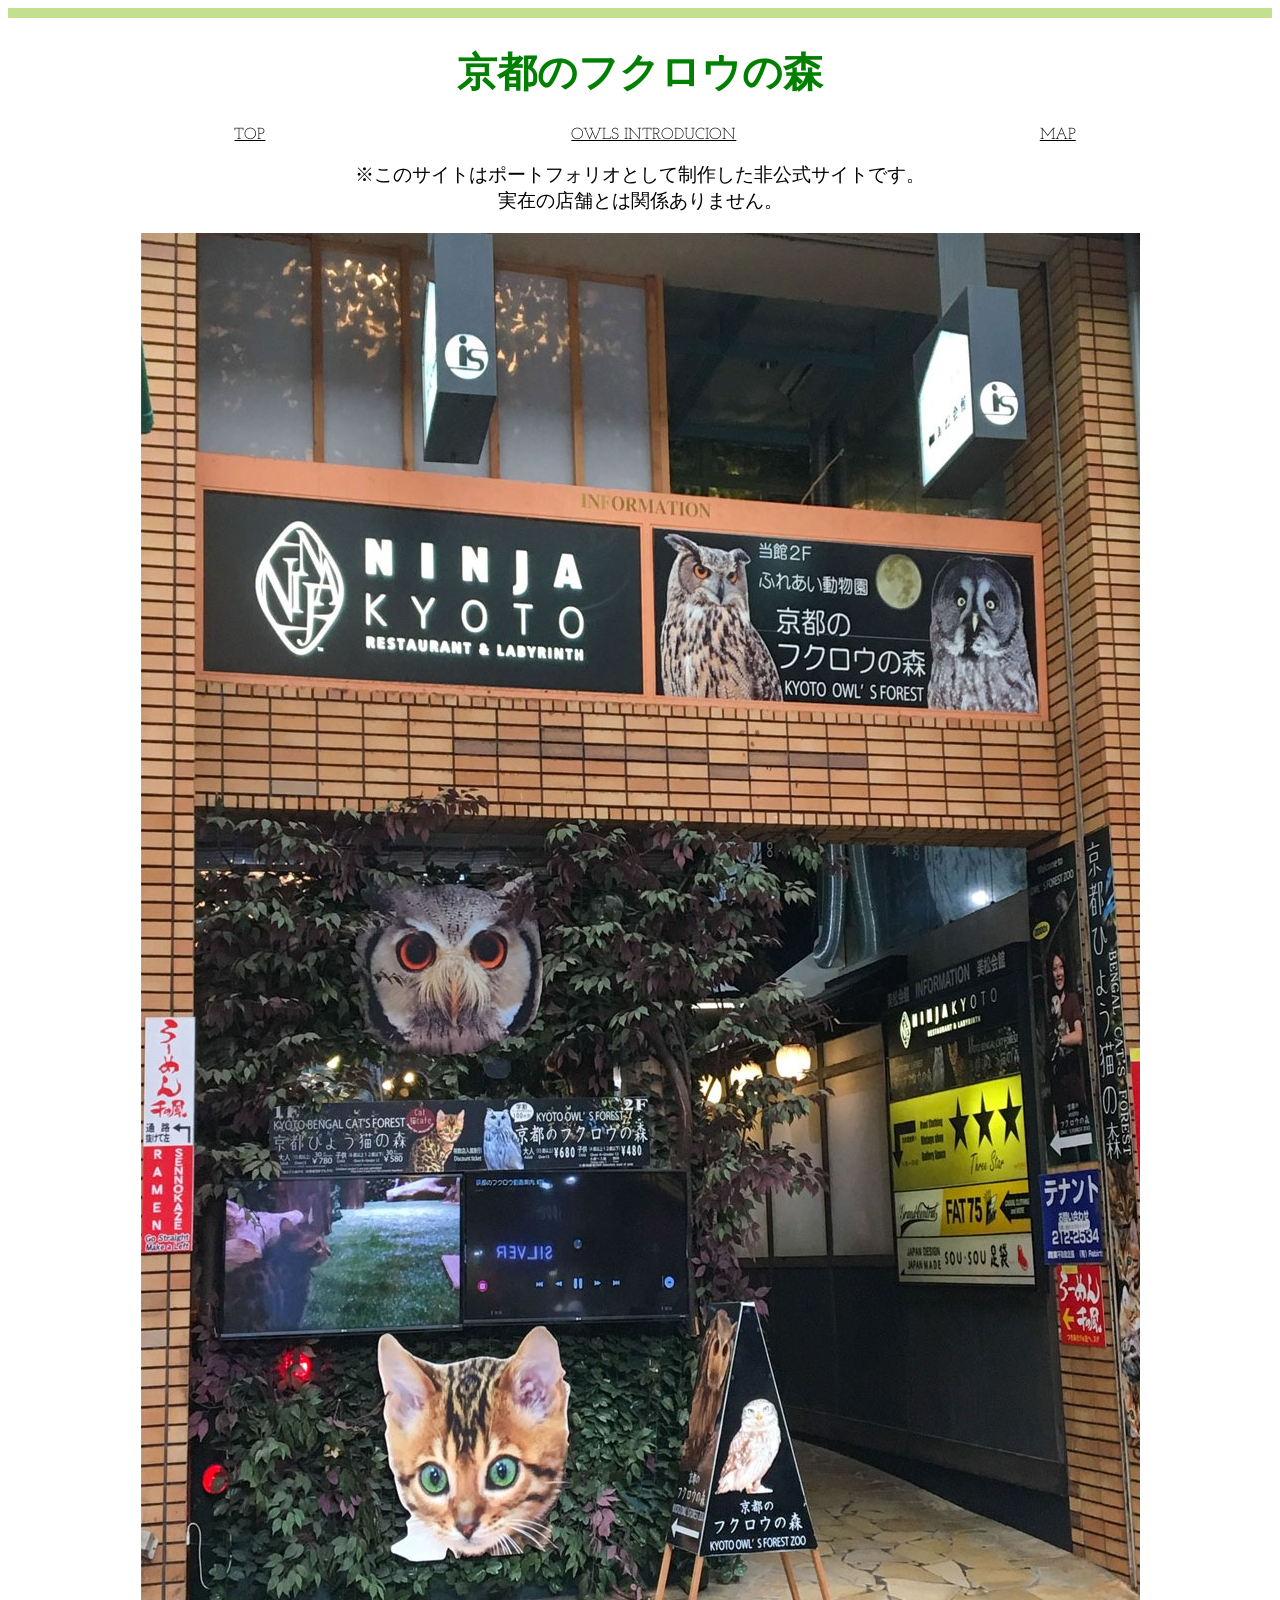
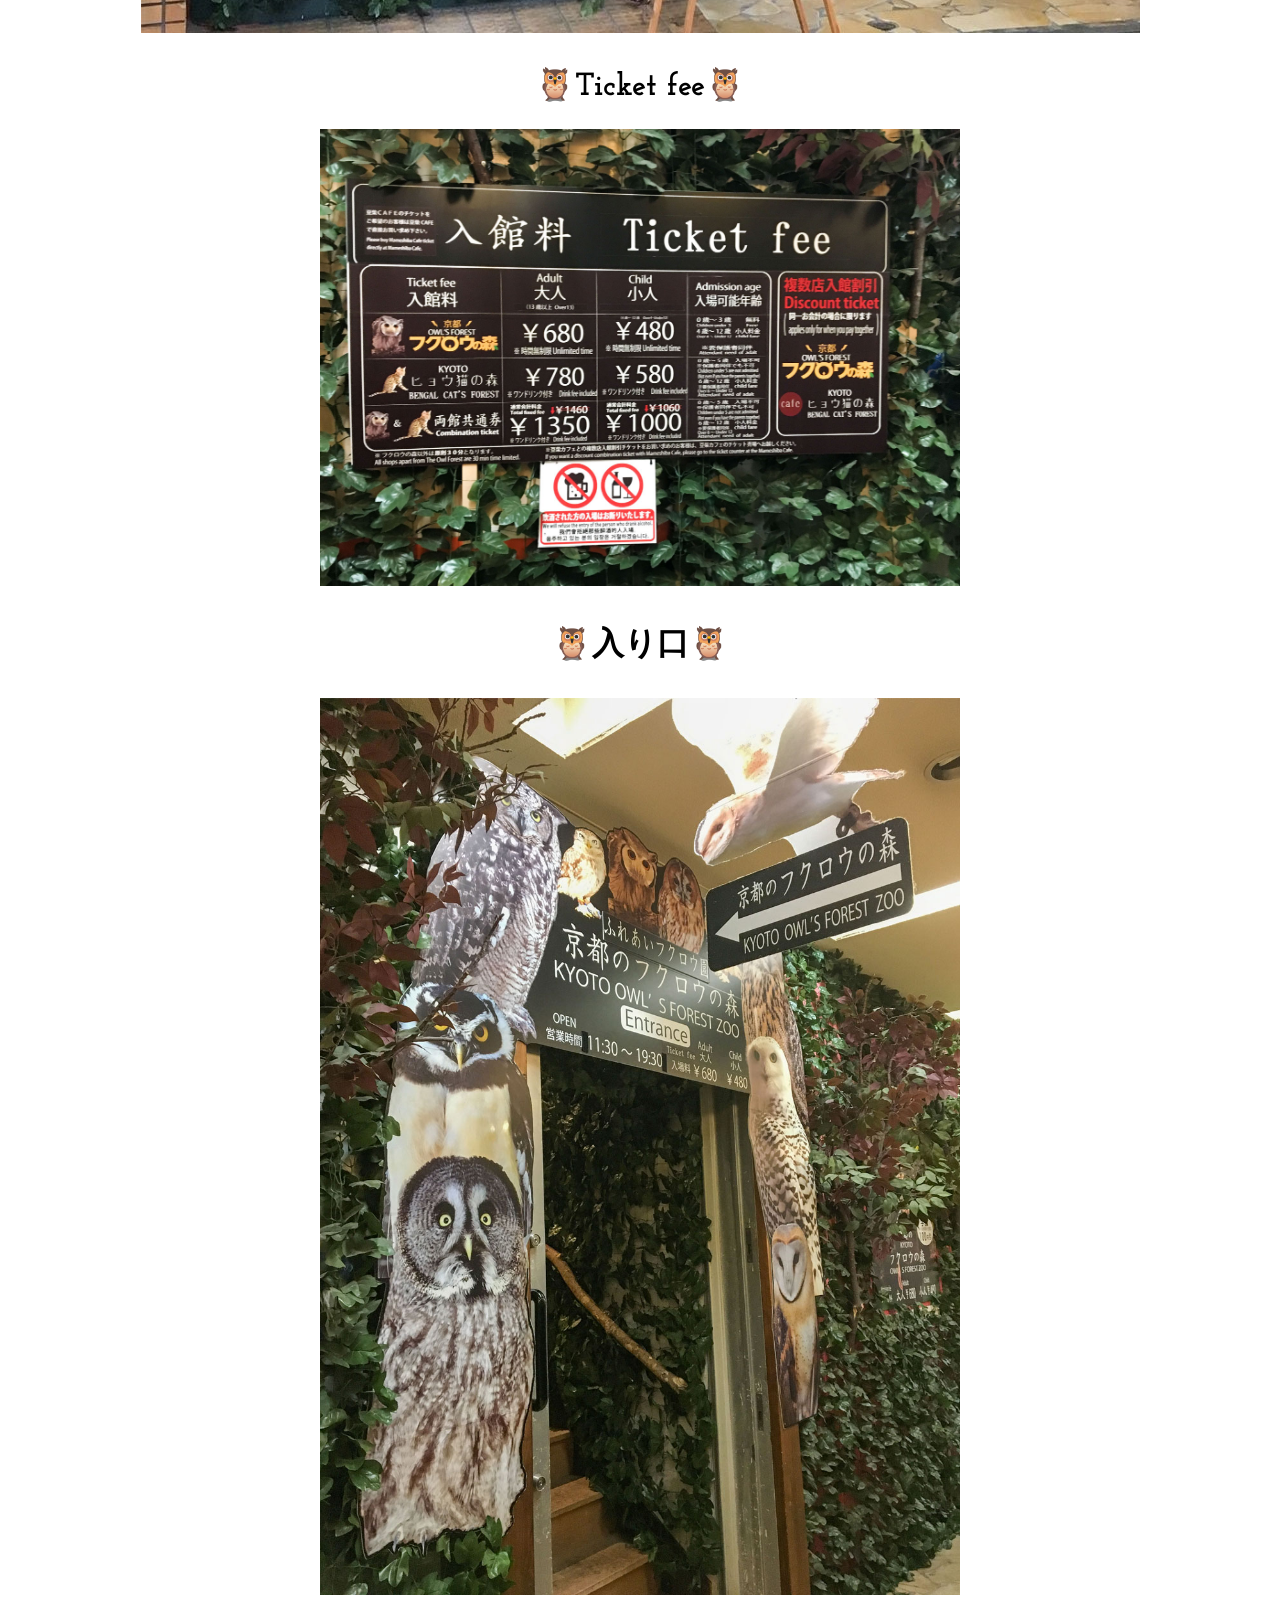
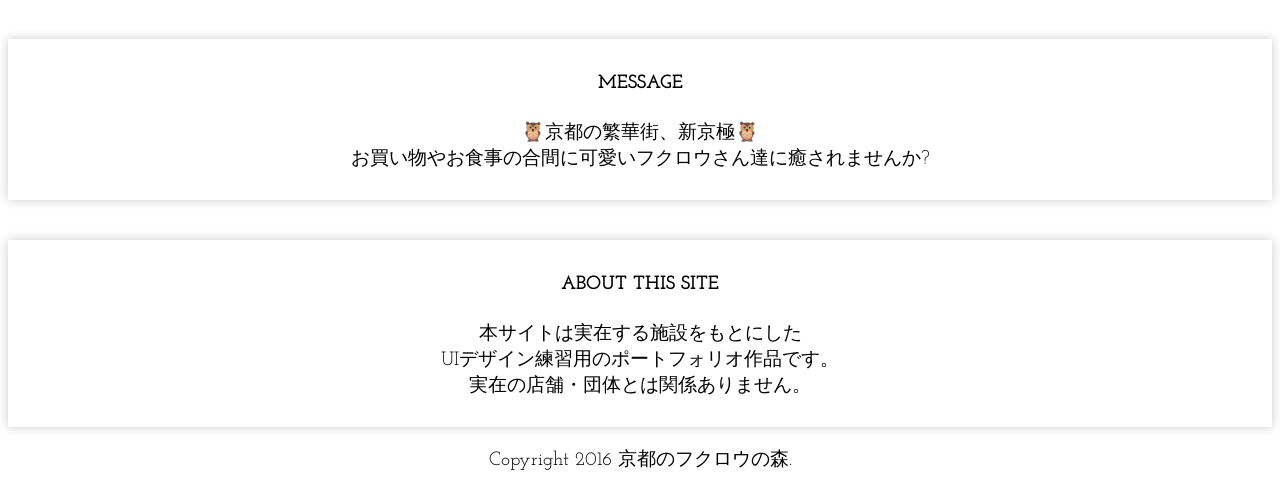
==== index.html @ 52e191ba "Add files via upload" ====
<!DOCTYPE html>
<html lang="ja" prefix="og: http://ogp.me/ns#">
    <head>
      <meta charset="utf-8">
      <meta name="author" content="京都のフクロウの森">
      <meta property="og:title" content="京都のフクロウの森">
      <meta property="og:type" content="website">
      <meta property="og:url" content="http://www.example.com">
      <meta property="og:image" content="fukurou/img1.jpg">
      <meta name="description" content="※非公式のポートフォリオサイトです">
      <meta property="og:description" content="京都のフクロウの森">
      <meta name="viewport" content="width=device-width, initial-scale=1.0">
      <title>京都のフクロウの森｜非公式ポートフォリオ</title>
      <link rel="icon" href="favicon.ico">
      <link href="css/style.css" media="all" rel="stylesheet">
      <link href="https://fonts.googleapis.com/css?family=Josefin+Slab&display=swap" rel="stylesheet">
      <meta name="robots" content="noindex, nofollow">
    </head>
<body>

  <header>
   <h1>京都のフクロウの森</h1>
   <nav>
   <ul>
   <li><a href="index.html">TOP</a></li>
   <li><a href="owls introducion.html">OWLS INTRODUCION</a></li>
   <li><a href="map.html">MAP</a></li>
   </ul>
   </nav>

    <p class="notice">
      ※このサイトはポートフォリオとして制作した非公式サイトです。<br>
      実在の店舗とは関係ありません。
    </p>
    <p><img src="fukurou/img1.jpg" alt="京都のフクロウの森"></p>
  </header>

<main>

    <div class="image-block">
      <h2>🦉Ticket fee🦉</h2>
      <img src="fukurou/img2.jpg" alt="料金">
    </div>

    <h3>🦉入り口🦉</h3>
    <div class="image-block">
      <img src="fukurou/img3.jpg" alt="入り口">
    </div>

  <section>
    <h4>MESSAGE</h4>
    <p>🦉京都の繁華街、新京極🦉<br>
    お買い物やお食事の合間に可愛いフクロウさん達に癒されませんか?</p>
  </section>

  <section class="portfolio-note">
    <h4>ABOUT THIS SITE</h4>
    <p>
      本サイトは実在する施設をもとにした<br>
      UIデザイン練習用のポートフォリオ作品です。<br>
      実在の店舗・団体とは関係ありません。
    </p>
  </section>
    </div>
</main>

    <footer>
    <p>Copyright 2016 京都のフクロウの森.</p>
    </footer>
</body>
</html>
---- css/style.css ----
h1{
color:green;
font-size:250%;
}

h2,h3{
color:black;
font-size:200%;
}

h4,p{
color:black;
font-size:120%;
}

div{
max-width:640px;
margin-right:auto;
margin-left:auto;
}

h1,h2,h3,h4,h5,li,p,footer{
text-align:center;
font-family: 'Josefin Slab', serif;
}

li{
list-style:none;
width:33%;
float:left;
}

ul:after{
content:"";
display:block;
clear:both;
}

ul{
padding:();
}

table{
width:100%;
}

th{
text-align:left;
}

.price{
text-align:right;
}

li a{
color:#000;
}

li a:hover{
text-decoration:none;
}

header{
border-top:solid 10px #c2e08f;
}

h4{
background-image:url(bg_h2.png);
background-repeat:no-repeat;
background-position:center bottom;
background-size:220px 28px;
}

section{
box-shadow:0 0 10px 0 #ccc;
margin-top:40px;
padding-top:10px;
padding-right:20px;
padding-bottom:10px;
padding-left:20px;
}

th img{
border-radius:6px;
}
img{
max-width:100%;
}
iframe{
max-width:100%;
}
.resizeimage img {
width: 100%;
}
.resizeimage img {
width: 100%;
}
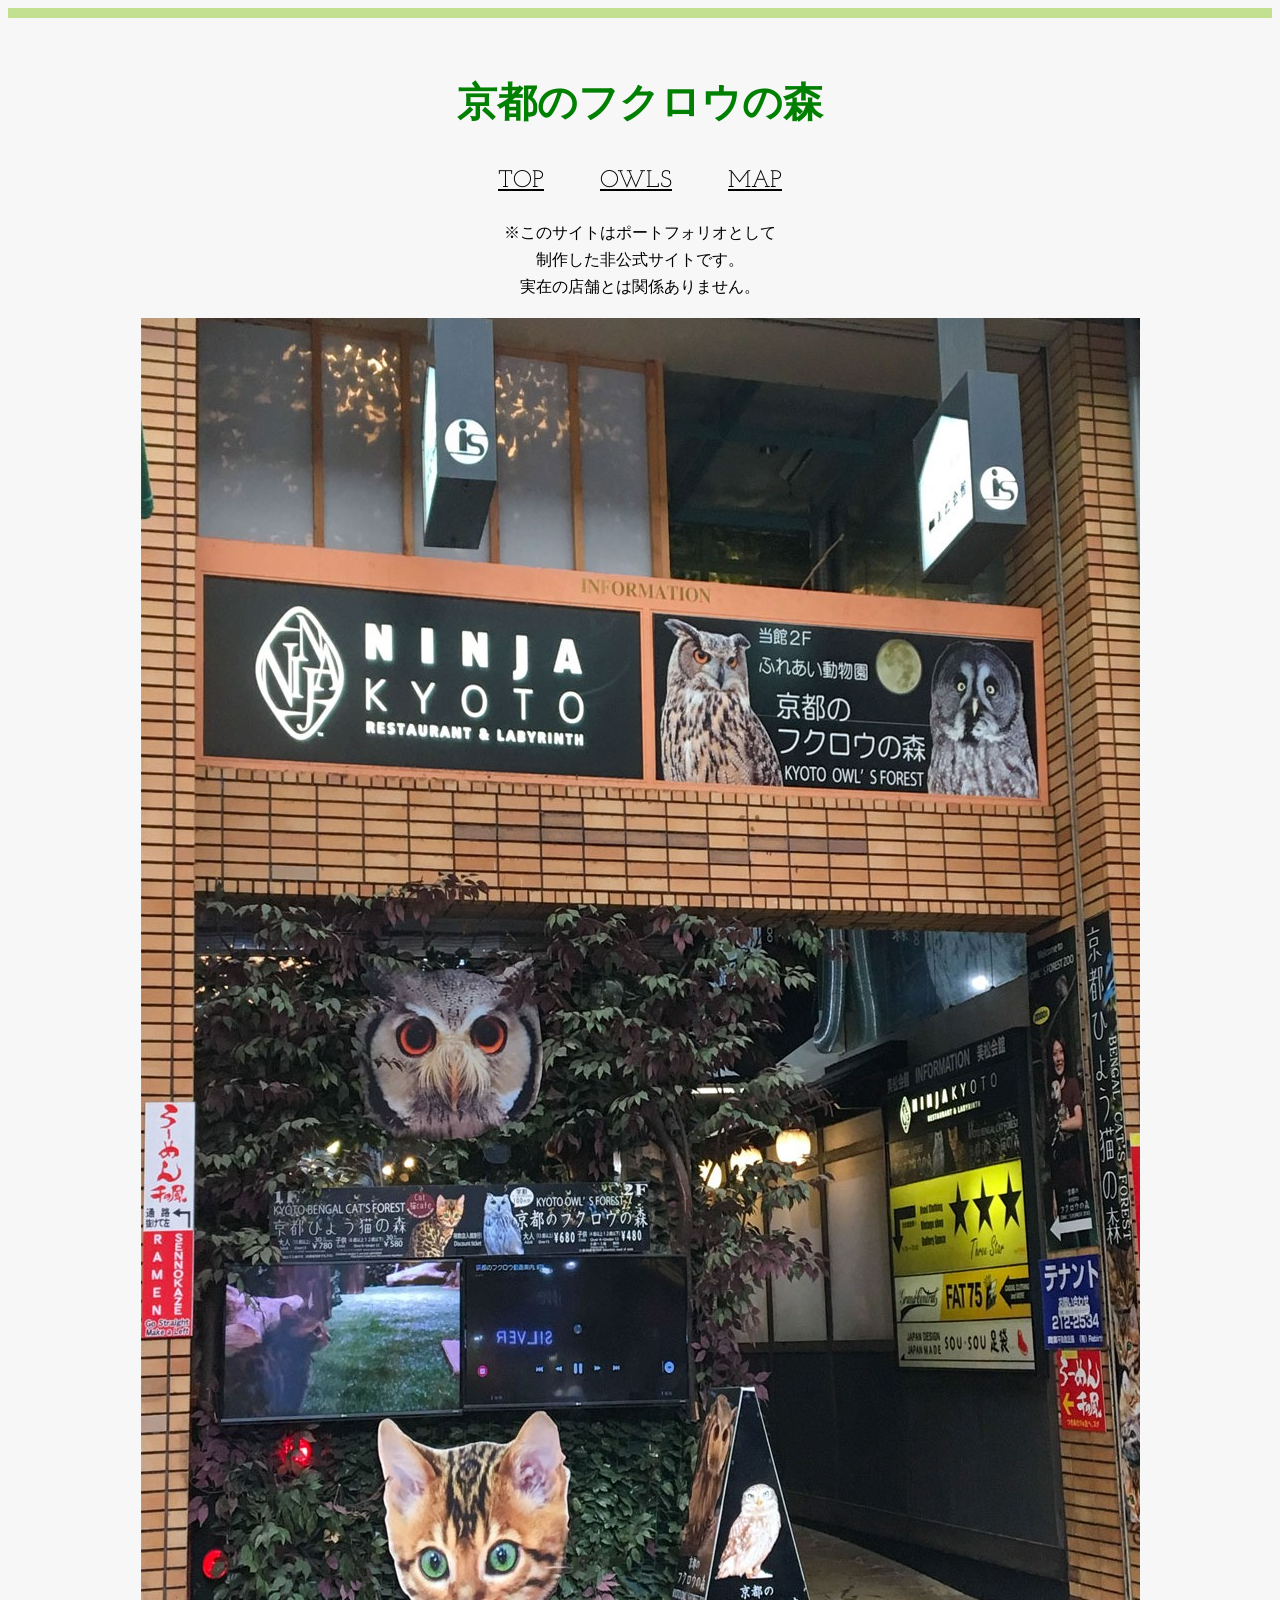
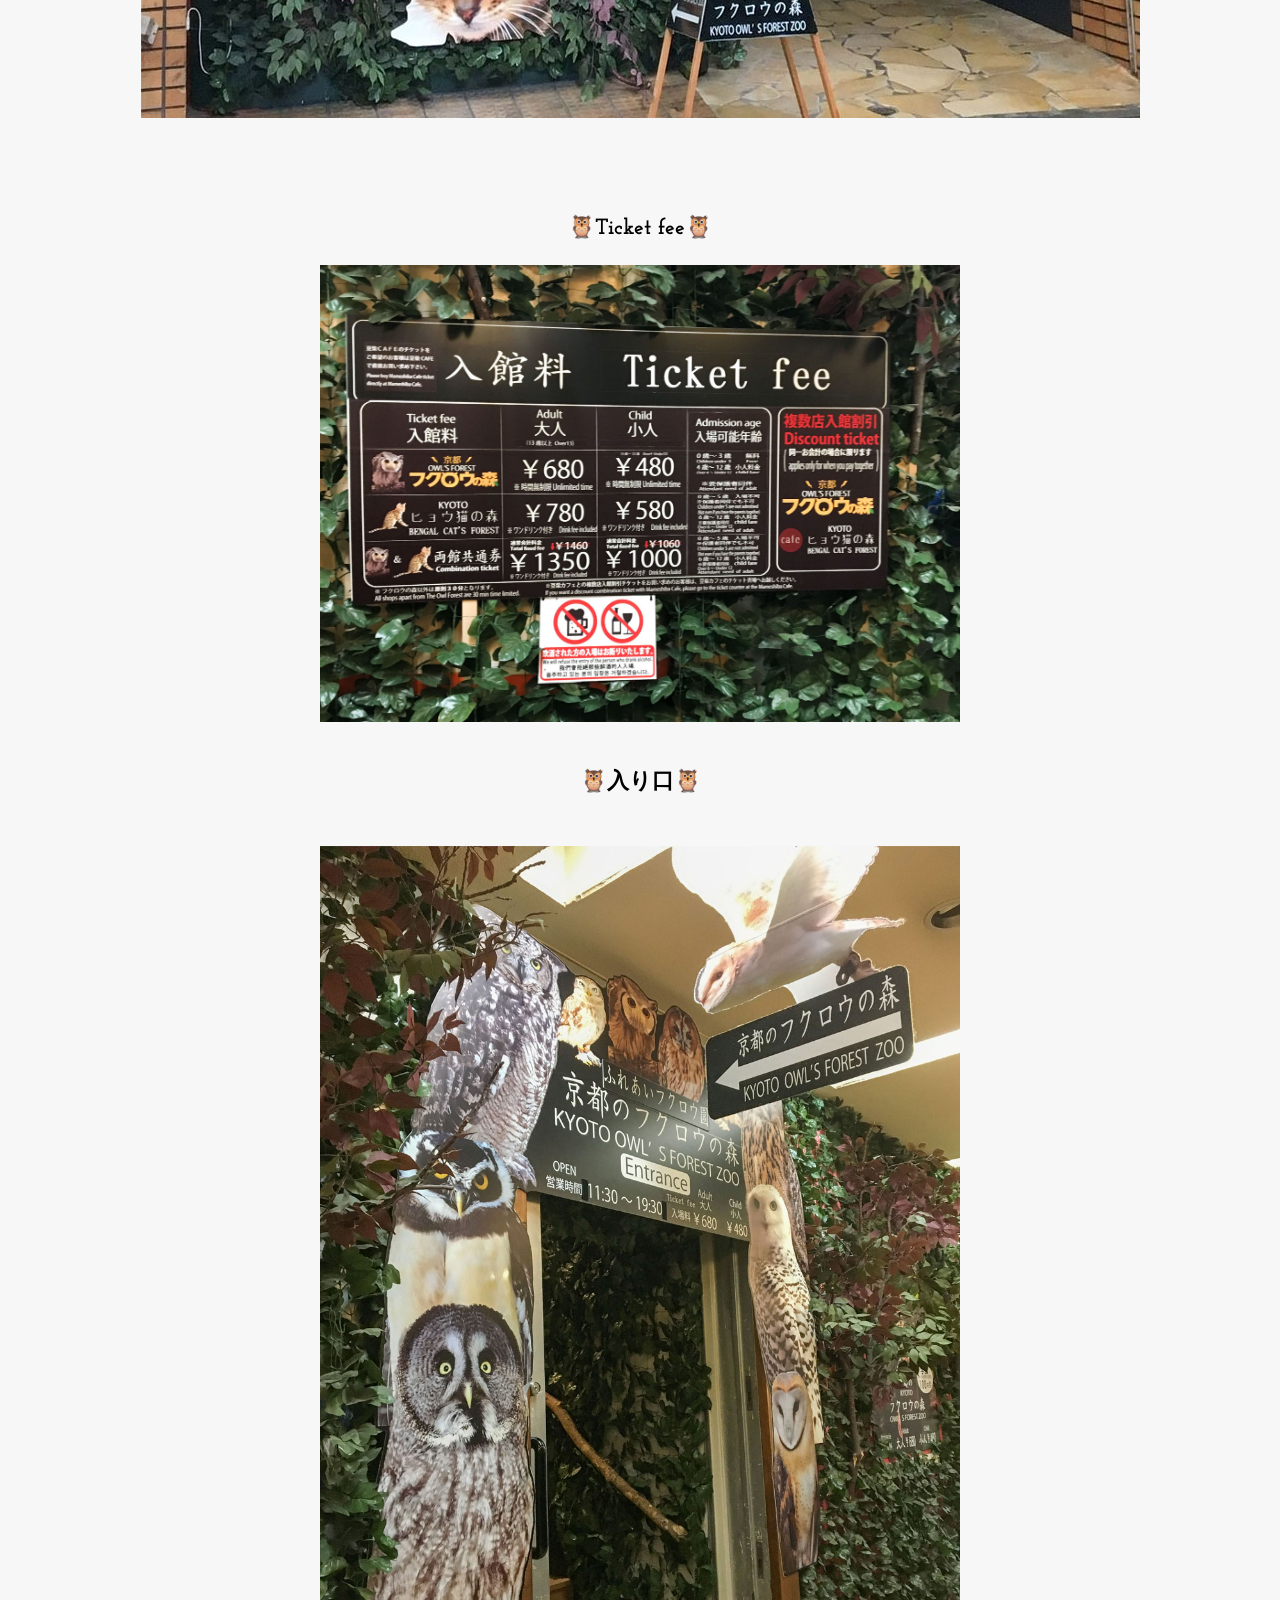
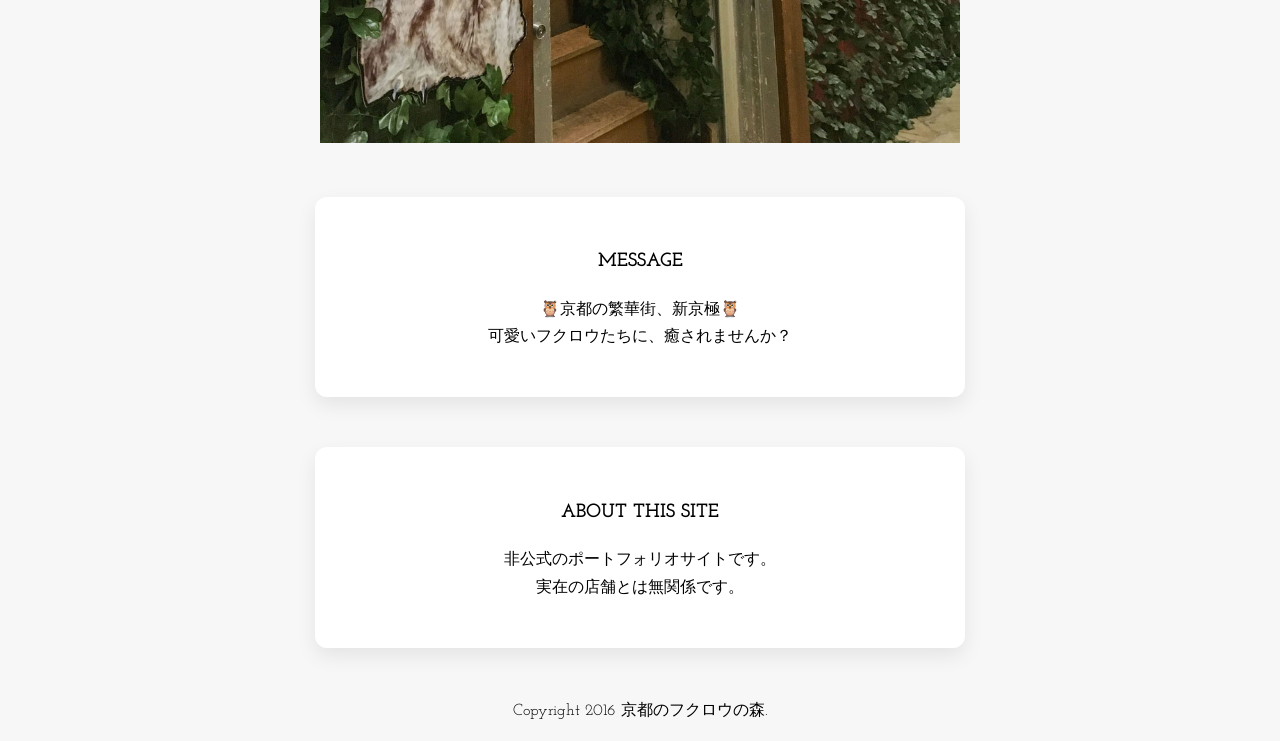
==== commit fee74fd6: "Add files via upload" ====
--- a/index.html
+++ b/index.html
@@ -16,56 +16,71 @@
       <link href="https://fonts.googleapis.com/css?family=Josefin+Slab&display=swap" rel="stylesheet">
       <meta name="robots" content="noindex, nofollow">
     </head>
-<body>
 
-  <header>
-   <h1>京都のフクロウの森</h1>
-   <nav>
-   <ul>
-   <li><a href="index.html">TOP</a></li>
-   <li><a href="owls introducion.html">OWLS INTRODUCION</a></li>
-   <li><a href="map.html">MAP</a></li>
-   </ul>
-   </nav>
+  <body>
 
-    <p class="notice">
-      ※このサイトはポートフォリオとして制作した非公式サイトです。<br>
-      実在の店舗とは関係ありません。
-    </p>
-    <p><img src="fukurou/img1.jpg" alt="京都のフクロウの森"></p>
-  </header>
+    <header>
 
-<main>
+      <h1>京都のフクロウの森</h1>
 
-    <div class="image-block">
-      <h2>🦉Ticket fee🦉</h2>
-      <img src="fukurou/img2.jpg" alt="料金">
-    </div>
+      <nav>
+        <ul>
+          <li><a href="index.html">TOP</a></li>
+          <li><a href="owls introduction.html">OWLS</a></li>
+          <li><a href="map.html">MAP</a></li>
+        </ul>
+      </nav>
 
-    <h3>🦉入り口🦉</h3>
-    <div class="image-block">
-      <img src="fukurou/img3.jpg" alt="入り口">
-    </div>
+      <p class="notice">
+        ※このサイトはポートフォリオとして<br>
+        制作した非公式サイトです。<br>
+        実在の店舗とは関係ありません。
+      </p>
 
-  <section>
-    <h4>MESSAGE</h4>
-    <p>🦉京都の繁華街、新京極🦉<br>
-    お買い物やお食事の合間に可愛いフクロウさん達に癒されませんか?</p>
-  </section>
+      <p><img src="fukurou/img1.jpg" alt="京都のフクロウの森"></p>
 
-  <section class="portfolio-note">
-    <h4>ABOUT THIS SITE</h4>
-    <p>
-      本サイトは実在する施設をもとにした<br>
-      UIデザイン練習用のポートフォリオ作品です。<br>
-      実在の店舗・団体とは関係ありません。
-    </p>
-  </section>
-    </div>
-</main>
+    </header>
+
+    <main>
+
+      <div class="image-block">
+        <h2>🦉Ticket fee🦉</h2>
+        <img src="fukurou/img2.jpg" alt="料金">
+      </div>
+
+      <h3>🦉入り口🦉</h3>
+
+      <div class="image-block">
+        <img src="fukurou/img3.jpg" alt="入り口">
+      </div>
+
+      <section>
+
+        <h4>MESSAGE</h4>
+
+        <p>
+          🦉京都の繁華街、新京極🦉<br>
+          可愛いフクロウたちに、癒されませんか？
+        </p>
+
+      </section>
+
+      <section class="portfolio-note">
+
+        <h4>ABOUT THIS SITE</h4>
+
+        <p>
+          非公式のポートフォリオサイトです。<br>
+          実在の店舗とは無関係です。
+        </p>
+
+      </section>
+
+    </main>
 
     <footer>
     <p>Copyright 2016 京都のフクロウの森.</p>
     </footer>
-</body>
+
+  </body>
 </html>
--- a/css/style.css
+++ b/css/style.css
@@ -1,98 +1,195 @@
+@charset "UTF-8";
+
+/* =========================
+   PC用
+========================= */
+
+body{
+  background:#f7f7f7;
+}
+
+main{
+  padding:0 15px;
+}
+
 h1{
-color:green;
-font-size:250%;
+  color:green;
+  font-size:250%;
 }
 
 h2,h3{
-color:black;
-font-size:200%;
+  color:black;
+  font-size:22px;
+  margin-bottom:15px;
 }
 
-h4,p{
-color:black;
-font-size:120%;
+h4{
+  color:black;
+  font-size:120%;
+}
+
+p{
+  color:black;
+  font-size:16px;
+  line-height:1.7;
 }
 
 div{
-max-width:640px;
-margin-right:auto;
-margin-left:auto;
+  max-width:640px;
+  margin-right:auto;
+  margin-left:auto;
 }
 
 h1,h2,h3,h4,h5,li,p,footer{
-text-align:center;
-font-family: 'Josefin Slab', serif;
+  text-align:center;
+  font-family: 'Josefin Slab', serif;
 }
 
 li{
-list-style:none;
-width:33%;
-float:left;
+  list-style:none;
 }
 
-ul:after{
-content:"";
-display:block;
-clear:both;
+li a{
+  color:#000;
+  transition:0.3s;
+  display:block;
+  padding:12px 18px;  /* ←少し広げる */
+  font-size:24px; 
+  border-radius:6px;    
+}
+
+li a:hover{
+  background:#f0f0f0; /* ←ふわっと背景 */
+  opacity:1;
 }
 
 ul{
-padding:();
+  display:flex;
+  justify-content:center;
+  align-items:center;
+  gap:20px; 
+  padding:0;
 }
 
 table{
-width:100%;
+  width:100%;
 }
 
 th{
-text-align:left;
+  text-align:left;
 }
 
 .price{
-text-align:right;
-}
-
-li a{
-color:#000;
-}
-
-li a:hover{
-text-decoration:none;
+  text-align:right;
 }
 
 header{
-border-top:solid 10px #c2e08f;
+  border-top:solid 10px #c2e08f;
+  padding:30px 20px;
 }
 
 h4{
-background-image:url(bg_h2.png);
-background-repeat:no-repeat;
-background-position:center bottom;
-background-size:220px 28px;
+  background-image:url(bg_h2.png);
+  background-repeat:no-repeat;
+  background-position:center bottom;
+  background-size:220px 28px;
 }
 
 section{
-box-shadow:0 0 10px 0 #ccc;
-margin-top:40px;
-padding-top:10px;
-padding-right:20px;
-padding-bottom:10px;
-padding-left:20px;
+  max-width:600px;
+  margin:50px auto;
+  padding:30px 25px;
+
+  background:#fff;
+  border-radius:12px;
+  box-shadow:0 8px 20px rgba(0,0,0,0.08);
+}
+
+/* ▼地図 */
+section h2{
+  margin-bottom:20px;
 }
 
 th img{
-border-radius:6px;
-}
-img{
-max-width:100%;
-}
-iframe{
-max-width:100%;
-}
-.resizeimage img {
-width: 100%;
-}
-.resizeimage img {
-width: 100%;
+  border-radius:6px;
 }
 
+img{
+  max-width:100%;
+}
+
+.image-block{
+  margin:40px auto;
+}
+
+.image-block img{
+  margin-top:10px;
+}
+
+iframe{
+  max-width:100%;
+}
+
+.resizeimage img {
+  width: 100%;
+}
+
+.resizeimage img {
+  width: 100%;
+}
+
+/* ▼地図 */
+iframe{
+  width:100%;
+  height:300px;
+  border:0;
+  border-radius:10px;
+}
+
+/* ▼スマホ用 */
+@media screen and (max-width:480px){
+  h1{
+    font-size:120%; 
+    letter-spacing:1px; 
+  }
+
+  ul{
+    font-size: 18px;
+    display:flex;
+    justify-content:center;
+    align-items:center;
+    padding:0;
+  }
+
+  li{
+    width:auto;        /* ← 幅を自動に */
+    float:none;        /* ← float解除 */
+    margin:0 8px;      /* ← 余白で調整 */
+  }
+
+  li a{
+    display:block;
+    padding:10px 14px; /* ←少し広げる */
+    font-size:14px;
+  }
+
+  /* ABOUT THIS SITE…（文章） */
+  p{
+    font-size:14px;
+    line-height:2;
+    padding:0 10px;
+    word-break: keep-all;      /* 日本語を変なところで切らない */
+    overflow-wrap: break-word; /* 長文のはみ出し防止 */
+  }
+
+  section p{
+    max-width: 400px;
+    margin: 0 auto;
+  }
+
+  /* ▼地図 */
+  iframe{
+    height:250px;
+  }
+
+}
